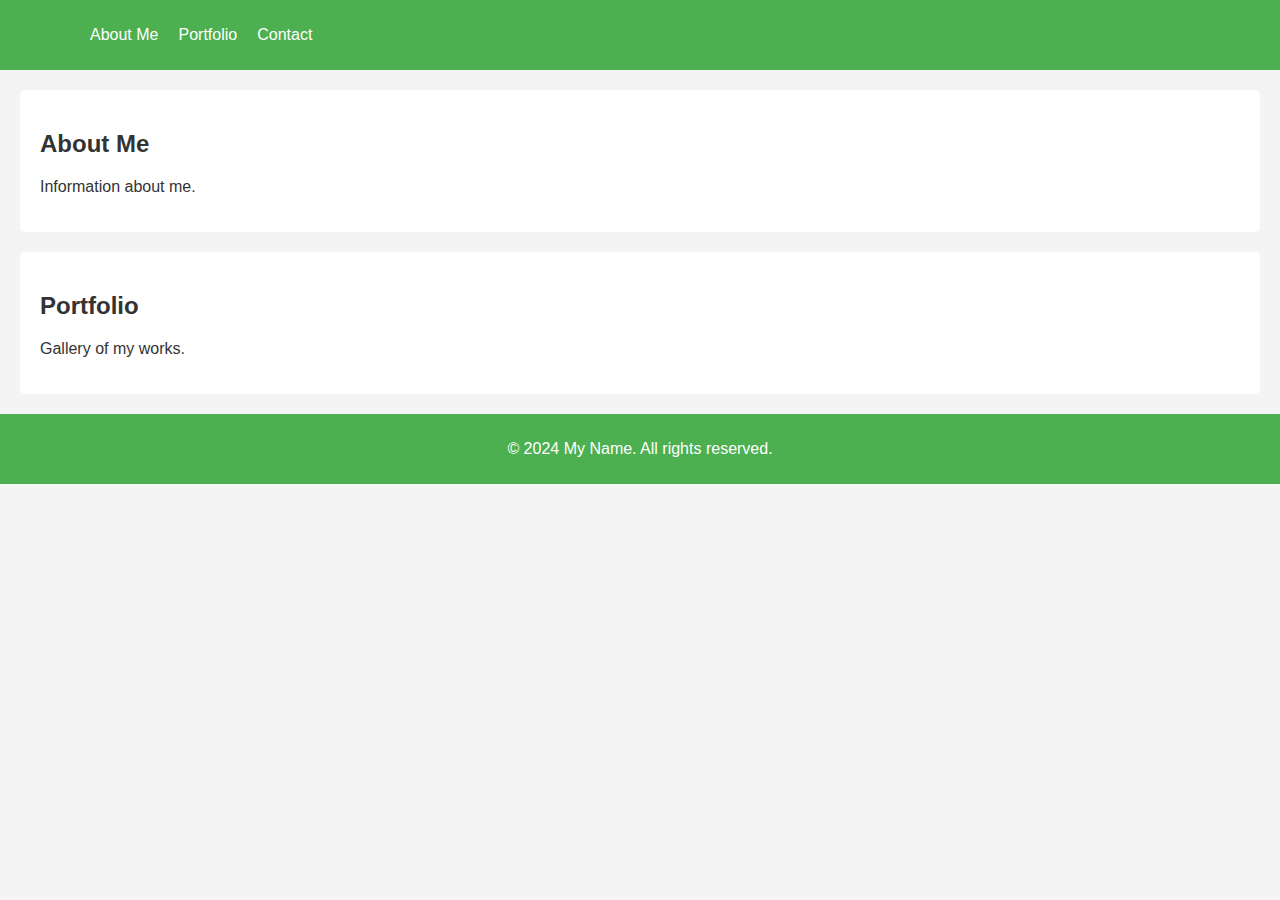
==== portfolio.html @ c755fe59 "Практична №6" ====
<!DOCTYPE html>
<html lang="en">
<head>
    <meta charset="UTF-8">
    <meta name="description" content="Your portfolio site">
    <meta name="keywords" content="Portfolio, Web Development, Your Name">
    <meta name="author" content="Your Name">
    <meta name="viewport" content="width=device-width, initial-scale=1.0">
    <title>My Portfolio</title>
    <link rel="stylesheet" href="css/style.css">
</head>
<body>
<header>
    <div class="header-wrapper">
        <nav>
            <ul>
                <li><a href="#about">About Me</a></li>
                <li><a href="#portfolio">Portfolio</a></li>
                <li><a href="#contact">Contact</a></li>
            </ul>
        </nav>
    </div>
</header>
<main>
    <section id="about">
        <h2>About Me</h2>
        <p>Information about me.</p>
    </section>
    <section id="portfolio">
        <h2>Portfolio</h2>
        <p>Gallery of my works.</p>
    </section>
</main>
<footer>
    <p>© 2024 My Name. All rights reserved.</p>
</footer>
</body>
</html>
---- css/style.css ----
body {
  font-family: Arial, sans-serif;
  color: #333;
  background-color: #f4f4f4;
  margin: 0;
  padding: 0;
}

header {
  background-color: #4CAF50;
  padding: 10px 0;
}
header .header-wrapper {
  max-width: 1200px;
  margin: 0 auto;
  display: flex;
  justify-content: space-between;
  align-items: center;
}
header .header-wrapper nav ul {
  display: flex;
  list-style: none;
}
header .header-wrapper nav ul li {
  margin: 0 10px;
}
header .header-wrapper nav ul li a {
  text-decoration: none;
  color: white;
}
header .header-wrapper nav ul li a:hover {
  text-decoration: underline;
}

section {
  max-width: 1200px;
  margin: 20px auto;
  padding: 20px;
  background: white;
  border-radius: 5px;
}

footer {
  text-align: center;
  padding: 10px 0;
  background-color: #4CAF50;
  color: white;
}

/*# sourceMappingURL=style.css.map */
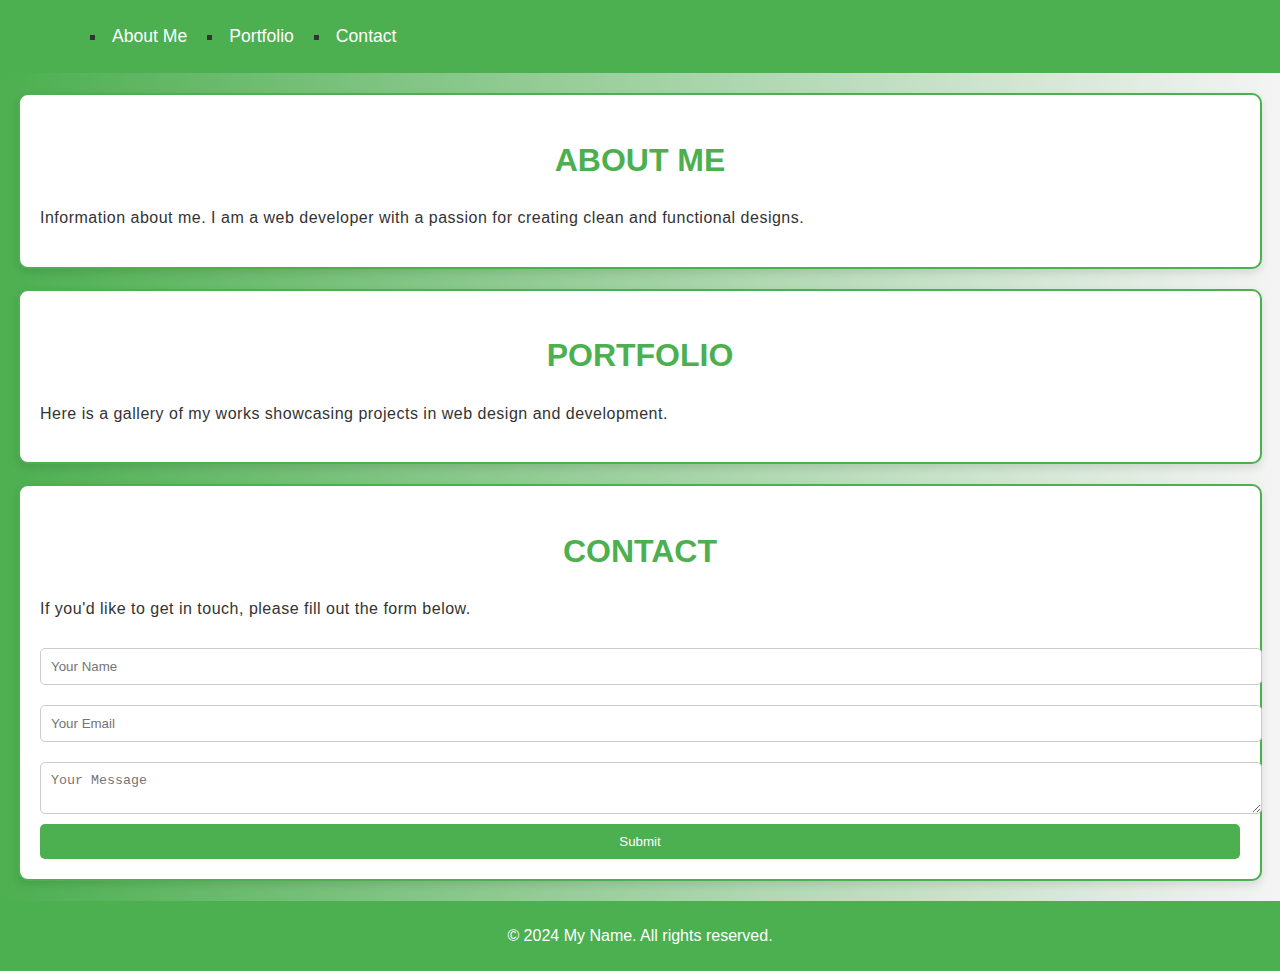
==== commit 471d3895: "Добавлена стилизация согласно практике 7-8" ====
--- a/portfolio.html
+++ b/portfolio.html
@@ -24,11 +24,21 @@
 <main>
     <section id="about">
         <h2>About Me</h2>
-        <p>Information about me.</p>
+        <p>Information about me. I am a web developer with a passion for creating clean and functional designs.</p>
     </section>
     <section id="portfolio">
         <h2>Portfolio</h2>
-        <p>Gallery of my works.</p>
+        <p>Here is a gallery of my works showcasing projects in web design and development.</p>
+    </section>
+    <section id="contact">
+        <h2>Contact</h2>
+        <p>If you'd like to get in touch, please fill out the form below.</p>
+        <form>
+            <input type="text" placeholder="Your Name" required>
+            <input type="email" placeholder="Your Email" required>
+            <textarea placeholder="Your Message" required></textarea>
+            <button type="submit">Submit</button>
+        </form>
     </section>
 </main>
 <footer>
--- a/css/style.css
+++ b/css/style.css
@@ -1,7 +1,8 @@
 body {
   font-family: Arial, sans-serif;
   color: #333;
-  background-color: #f4f4f4;
+  background: linear-gradient(to right, #4CAF50, #f4f4f4), url("image/background.jpg");
+  background-size: cover;
   margin: 0;
   padding: 0;
 }
@@ -19,7 +20,7 @@
 }
 header .header-wrapper nav ul {
   display: flex;
-  list-style: none;
+  list-style: square inside;
 }
 header .header-wrapper nav ul li {
   margin: 0 10px;
@@ -27,6 +28,7 @@
 header .header-wrapper nav ul li a {
   text-decoration: none;
   color: white;
+  font-size: 1.1rem;
 }
 header .header-wrapper nav ul li a:hover {
   text-decoration: underline;
@@ -37,7 +39,46 @@
   margin: 20px auto;
   padding: 20px;
   background: white;
+  border-radius: 10px;
+  border: 2px solid #4CAF50;
+  box-shadow: 0 4px 8px rgba(0, 0, 0, 0.1);
+}
+section h2 {
+  font-size: 2rem;
+  font-weight: bold;
+  text-align: center;
+  text-transform: uppercase;
+  color: #4CAF50;
+}
+section p {
+  line-height: 1.6;
+  letter-spacing: 0.5px;
+  text-align: justify;
+  color: #333;
+}
+
+form {
+  display: flex;
+  flex-direction: column;
+}
+form input[type=text], form input[type=email], form textarea {
+  width: 100%;
+  padding: 10px;
+  margin: 10px 0;
+  border: 1px solid #ccc;
   border-radius: 5px;
+}
+form button {
+  background-color: #4CAF50;
+  color: white;
+  padding: 10px 20px;
+  border: none;
+  border-radius: 5px;
+  cursor: pointer;
+  transition: background-color 0.3s;
+}
+form button:hover {
+  background-color: rgb(60.5577689243, 139.4422310757, 63.7450199203);
 }
 
 footer {
@@ -47,4 +88,19 @@
   color: white;
 }
 
+a {
+  color: white;
+  text-decoration: none;
+  transition: color 0.3s;
+}
+a:hover {
+  color: yellow;
+}
+a:visited {
+  color: lightgray;
+}
+a:active {
+  color: red;
+}
+
 /*# sourceMappingURL=style.css.map */
